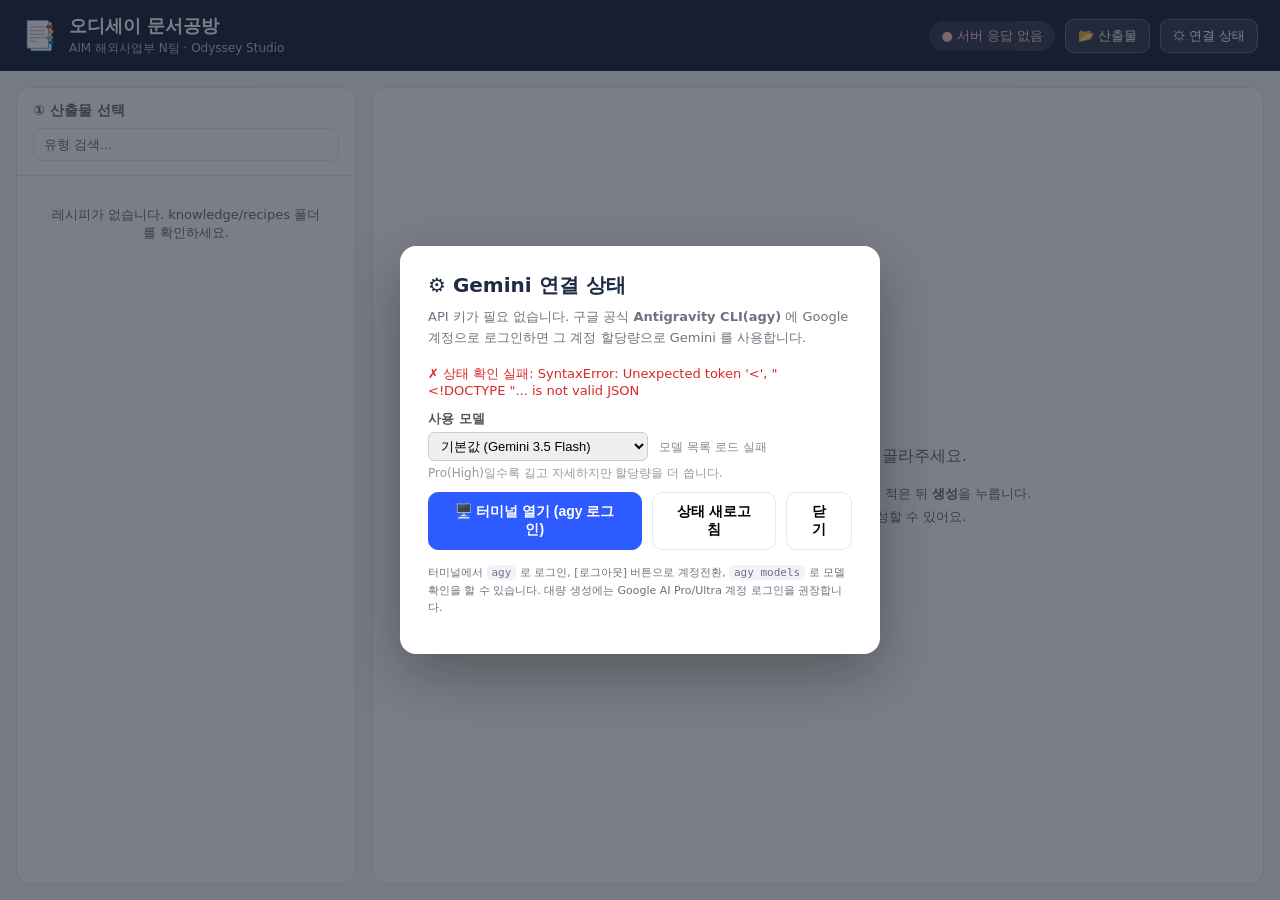
==== static/studio/index.html @ ab2c07b2 "feat(agy): UI model selector (dropdown) — pick Flash/Pro/Claude without commands - runner: get_model" ====
<!DOCTYPE html>
<html lang="ko">
<head>
  <meta charset="UTF-8" />
  <meta name="viewport" content="width=device-width, initial-scale=1.0" />
  <title>오디세이 문서공방 · AIM</title>
  <link rel="stylesheet" href="/static/studio/studio.css" />
</head>
<body>
  <header class="topbar">
    <div class="brand">
      <span class="logo">📑</span>
      <div>
        <h1>오디세이 문서공방</h1>
        <p class="sub">AIM 해외사업부 N팀 · Odyssey Studio</p>
      </div>
    </div>
    <div class="topbar-right">
      <div class="status" id="status-chip" title="Gemini(agy) 연결 상태">● 확인 중…</div>
      <button id="open-outputs" class="btn-ghost" title="이 PC에 생성된 산출물 목록">📂 산출물</button>
      <button id="open-settings" class="btn-ghost" title="Gemini 연결 상태·터미널">⚙ 연결 상태</button>
    </div>
  </header>

  <!-- 산출물 목록 모달 -->
  <div id="outputs-overlay" class="overlay" style="display:none">
    <div class="modal modal-wide">
      <h2>📂 최근 산출물</h2>
      <p class="modal-sub">이 PC(<code>data/studio/outputs</code>)에 저장된 생성 결과입니다. 클릭하면 내려받습니다.</p>
      <div id="outputs-list" class="outputs-list"><div class="empty">불러오는 중…</div></div>
      <div class="modal-actions"><button id="close-outputs" class="btn">닫기</button></div>
    </div>
  </div>

  <!-- 연결 상태 모달 -->
  <div id="settings-overlay" class="overlay" style="display:none">
    <div class="modal">
      <h2>⚙ Gemini 연결 상태</h2>
      <p class="modal-sub" id="settings-intro">
        API 키가 필요 없습니다. 구글 공식 <b>Antigravity CLI(agy)</b> 에 Google 계정으로
        로그인하면 그 계정 할당량으로 Gemini 를 사용합니다.
      </p>
      <div class="modal-status" id="set-status">상태 확인 중…</div>
      <div style="margin:10px 0;">
        <label for="studio-model" style="font-size:13px;color:#555;">사용 모델&nbsp;</label>
        <select id="studio-model" style="padding:5px 8px;border-radius:6px;border:1px solid #ccc;font-size:13px;min-width:220px;">
          <option value="">기본값 (Gemini 3.5 Flash)</option>
        </select>
        <span id="studio-model-msg" style="font-size:12px;color:#888;margin-left:6px;"></span>
        <div style="font-size:12px;color:#999;margin-top:4px;">Pro(High)일수록 길고 자세하지만 할당량을 더 씁니다.</div>
      </div>
      <div class="modal-actions">
        <button id="open-terminal" class="btn primary" type="button">🖥️ 터미널 열기 (agy 로그인)</button>
        <button id="refresh-settings" class="btn">상태 새로고침</button>
        <button id="close-settings" class="btn">닫기</button>
      </div>
      <p class="modal-hint">터미널에서 <code>agy</code> 로 로그인, [로그아웃] 버튼으로 계정전환, <code>agy models</code> 로 모델 확인을 할 수 있습니다.
        대량 생성에는 Google AI Pro/Ultra 계정 로그인을 권장합니다.</p>
    </div>
  </div>

  <main class="layout">
    <!-- 좌측: 산출물 유형 버튼 카탈로그 -->
    <section class="panel catalog">
      <div class="panel-head">
        <h2>① 산출물 선택</h2>
        <input id="search" type="search" placeholder="유형 검색…" />
      </div>
      <div id="catalog" class="catalog-list">
        <div class="empty">레시피를 불러오는 중…</div>
      </div>
    </section>

    <!-- 우측: 입력 + 지시 + 생성 + 결과 -->
    <section class="panel work">
      <div id="work-empty" class="work-empty">
        <p>왼쪽에서 만들 <b>산출물 유형</b>을 골라주세요.</p>
        <p class="hint">입력 문서를 끌어다 넣고, 필요하면 추가 지시를 적은 뒤 <b>생성</b>을 누릅니다.<br/>
        입력이 없어도 <b>지시(메모)만으로</b> 생성할 수 있어요.</p>
      </div>

      <div id="work" class="work-body" style="display:none">
        <div class="work-head">
          <h2 id="recipe-name">산출물</h2>
          <span id="recipe-format" class="badge"></span>
        </div>
        <p id="recipe-desc" class="recipe-desc"></p>

        <h3 class="step">② 입력 문서</h3>
        <div id="inputs" class="inputs"></div>

        <h3 class="step">③ 추가 지시 / 메모 <span class="opt">(선택 · 채팅처럼)</span></h3>
        <textarea id="instruction" rows="3"
          placeholder="예) 10차 일정만 강조해줘 / 표는 빼고 서술형으로 / 공식적인 톤으로"></textarea>

        <div class="actions">
          <button id="generate" class="btn primary">④ 생성하기</button>
          <span id="gen-spinner" class="spinner" style="display:none"></span>
        </div>

        <!-- 결과 -->
        <div id="result" class="result" style="display:none">
          <div class="result-head">
            <h3>결과</h3>
            <div id="downloads" class="downloads"></div>
          </div>
          <div id="warnings" class="warnings"></div>
          <div id="preview" class="preview"></div>

          <h3 class="step">⑤ 채팅으로 수정</h3>
          <div id="chat" class="chat"></div>
          <div class="chat-input">
            <input id="refine" type="text" placeholder="예) 3절을 더 자세히 / 결론 문단 추가" />
            <button id="refine-btn" class="btn">보내기</button>
          </div>
        </div>
      </div>
    </section>
  </main>

  <script src="/static/studio/studio.js"></script>
</body>
</html>
---- static/studio/studio.css ----
:root{
  --bg:#f4f6fb; --panel:#ffffff; --ink:#1f2a44; --muted:#6b7280;
  --line:#e5e8f0; --accent:#2e5bff; --accent-weak:#eaf0ff; --ok:#16a34a; --warn:#d97706; --err:#dc2626;
  --radius:14px;
}
*{box-sizing:border-box}
body{margin:0;font-family:"Pretendard","맑은 고딕","Malgun Gothic",system-ui,sans-serif;
  background:var(--bg);color:var(--ink);height:100vh;display:flex;flex-direction:column}

/* 상단바 */
.topbar{display:flex;justify-content:space-between;align-items:center;
  padding:14px 22px;background:var(--ink);color:#fff}
.brand{display:flex;align-items:center;gap:12px}
.brand .logo{font-size:28px}
.topbar h1{font-size:18px;margin:0}
.topbar .sub{margin:2px 0 0;font-size:12px;opacity:.7}
.topbar-right{display:flex;align-items:center;gap:10px}
.status{font-size:13px;padding:6px 12px;border-radius:999px;background:rgba(255,255,255,.12);cursor:pointer}
.status.ok{color:#bbf7d0}.status.bad{color:#fecaca}
.btn-ghost{background:rgba(255,255,255,.12);color:#fff;border:1px solid rgba(255,255,255,.25);
  border-radius:9px;padding:7px 12px;font-size:13px;cursor:pointer}
.btn-ghost:hover{background:rgba(255,255,255,.22)}

/* 모달 */
.overlay{position:fixed;inset:0;background:rgba(15,20,35,.55);display:flex;
  align-items:center;justify-content:center;z-index:100}
.modal{background:#fff;border-radius:16px;padding:26px 28px;width:min(480px,92vw);
  box-shadow:0 20px 60px rgba(0,0,0,.3)}
.modal h2{margin:0 0 8px;font-size:20px}
.modal-sub{color:var(--muted);font-size:13px;line-height:1.6;margin:0 0 16px}
.modal label{display:block;font-size:12px;font-weight:700;color:var(--ink);margin:12px 0 4px}
.modal input{width:100%;border:1px solid var(--line);border-radius:10px;padding:10px 12px;font-size:14px}
.modal-status{min-height:20px;margin:12px 0 4px;font-size:13px}
.modal-status.ok{color:var(--ok)}.modal-status.bad{color:var(--err)}
.modal-actions{display:flex;gap:10px;margin-top:8px}
.modal-hint{font-size:11px;color:var(--muted);margin-top:14px;line-height:1.6}
.modal code{background:#f1f3f8;padding:1px 5px;border-radius:5px}

/* 산출물 목록 */
.modal-wide{width:min(720px,94vw)}
.outputs-list{max-height:58vh;overflow:auto;margin:10px 0}
.out-row{display:flex;align-items:center;gap:10px;padding:9px 11px;border:1px solid var(--line);
  border-radius:9px;margin:6px 0;text-decoration:none;color:var(--ink)}
.out-row:hover{border-color:var(--accent);background:var(--accent-weak)}
.out-fmt{font-size:11px;font-weight:700;color:var(--accent);background:var(--accent-weak);
  padding:2px 8px;border-radius:999px;min-width:50px;text-align:center;flex:none}
.out-name{flex:1;font-size:13px;word-break:break-all}
.out-meta{font-size:11px;color:var(--muted);white-space:nowrap;flex:none}

/* 레이아웃 */
.layout{flex:1;display:grid;grid-template-columns:340px 1fr;gap:16px;padding:16px;overflow:hidden}
.panel{background:var(--panel);border:1px solid var(--line);border-radius:var(--radius);
  display:flex;flex-direction:column;overflow:hidden}
.panel-head{padding:14px 16px;border-bottom:1px solid var(--line)}
.panel-head h2{margin:0 0 8px;font-size:14px;color:var(--muted)}
.panel-head input{width:100%;padding:8px 10px;border:1px solid var(--line);border-radius:9px;font-size:13px}

/* 카탈로그 */
.catalog-list{overflow:auto;padding:10px}
.cat-group{margin-bottom:8px}
.cat-title{font-size:11px;font-weight:700;color:var(--muted);text-transform:uppercase;
  padding:8px 6px;letter-spacing:.04em;cursor:pointer;user-select:none;
  display:flex;align-items:center;gap:6px;border-radius:7px}
.cat-title:hover{background:var(--accent-weak);color:var(--accent)}
.cat-caret{font-size:9px;width:10px;display:inline-block;flex:none}
.recipe-btn{display:block;width:100%;text-align:left;border:1px solid var(--line);
  background:#fff;border-radius:11px;padding:11px 12px;margin:6px 0;cursor:pointer;transition:.12s}
.recipe-btn:hover{border-color:var(--accent);background:var(--accent-weak)}
.recipe-btn.active{border-color:var(--accent);background:var(--accent-weak);box-shadow:0 0 0 2px var(--accent-weak)}
.recipe-btn .rb-name{font-weight:600;font-size:14px}
.recipe-btn .rb-meta{font-size:11px;color:var(--muted);margin-top:3px}
.badge{display:inline-block;font-size:11px;font-weight:700;color:var(--accent);
  background:var(--accent-weak);padding:2px 8px;border-radius:999px;text-transform:uppercase}

/* 작업 패널 */
.work{padding:0}
.work-empty{margin:auto;text-align:center;color:var(--muted);padding:40px}
.work-empty .hint{font-size:13px;margin-top:10px;line-height:1.7}
.work-body{overflow:auto;padding:20px 24px}
.work-head{display:flex;align-items:center;gap:10px}
.work-head h2{margin:0;font-size:20px}
.recipe-desc{color:var(--muted);font-size:13px;margin:6px 0 4px}
.step{font-size:14px;margin:22px 0 8px;color:var(--ink)}
.step .opt{font-weight:400;color:var(--muted);font-size:12px}

/* 입력 슬롯 */
.inputs{display:flex;flex-direction:column;gap:10px}
.slot{border:1.5px dashed var(--line);border-radius:11px;padding:12px 14px;transition:.12s}
.slot.req{border-color:#fbbf9d}
.slot.has{border-style:solid;border-color:var(--ok);background:#f0fdf4}
.slot.drag{border-color:var(--accent);background:var(--accent-weak)}
.slot .s-label{font-weight:600;font-size:13px}
.slot .s-req{color:var(--err);margin-left:4px}
.slot .s-accept{font-size:11px;color:var(--muted);margin-top:2px}
.slot .s-file{font-size:12px;color:var(--ok);margin-top:6px;display:none}
.slot input[type=file]{margin-top:8px;font-size:12px;width:100%}

textarea,.chat-input input{width:100%;border:1px solid var(--line);border-radius:10px;
  padding:10px 12px;font-size:13px;font-family:inherit;resize:vertical}

/* 버튼 */
.actions{margin-top:16px;display:flex;align-items:center;gap:12px}
.btn{border:1px solid var(--line);background:#fff;border-radius:10px;padding:10px 18px;
  font-size:14px;cursor:pointer;font-weight:600}
.btn:hover{border-color:var(--accent)}
.btn.primary{background:var(--accent);color:#fff;border-color:var(--accent)}
.btn.primary:hover{filter:brightness(1.06)}
.btn:disabled{opacity:.5;cursor:not-allowed}
.spinner{width:18px;height:18px;border:3px solid var(--line);border-top-color:var(--accent);
  border-radius:50%;animation:spin .8s linear infinite;display:inline-block}
@keyframes spin{to{transform:rotate(360deg)}}

/* 결과 */
.result{margin-top:24px;border-top:1px solid var(--line);padding-top:16px}
.result-head{display:flex;justify-content:space-between;align-items:center}
.downloads{display:flex;gap:8px;flex-wrap:wrap}
.dl{font-size:13px;text-decoration:none;background:var(--ink);color:#fff;padding:7px 13px;border-radius:9px}
.dl.alt{background:#fff;color:var(--ink);border:1px solid var(--line)}
.warnings{margin:10px 0}
.warnings .w{background:#fff7ed;border:1px solid #fed7aa;color:var(--warn);
  padding:8px 12px;border-radius:9px;font-size:12px;margin:6px 0;white-space:pre-wrap}
.preview{background:#fbfcfe;border:1px solid var(--line);border-radius:11px;padding:18px 22px;
  margin-top:10px;line-height:1.7;font-size:14px;max-height:520px;overflow:auto}
.preview h1{font-size:22px;border-bottom:2px solid var(--accent);padding-bottom:6px}
.preview h2{font-size:18px;margin-top:18px}.preview h3{font-size:15px}
.preview table{border-collapse:collapse;width:100%;margin:10px 0}
.preview th,.preview td{border:1px solid var(--line);padding:6px 9px;font-size:13px}
.preview th{background:var(--accent-weak)}

/* 채팅 */
.chat{display:flex;flex-direction:column;gap:8px;margin-bottom:10px}
.msg{padding:8px 12px;border-radius:11px;font-size:13px;max-width:80%}
.msg.user{align-self:flex-end;background:var(--accent);color:#fff}
.msg.assistant{align-self:flex-start;background:#eef1f7}
.chat-input{display:flex;gap:8px}
.chat-input input{flex:1}
.empty{color:var(--muted);text-align:center;padding:20px;font-size:13px}
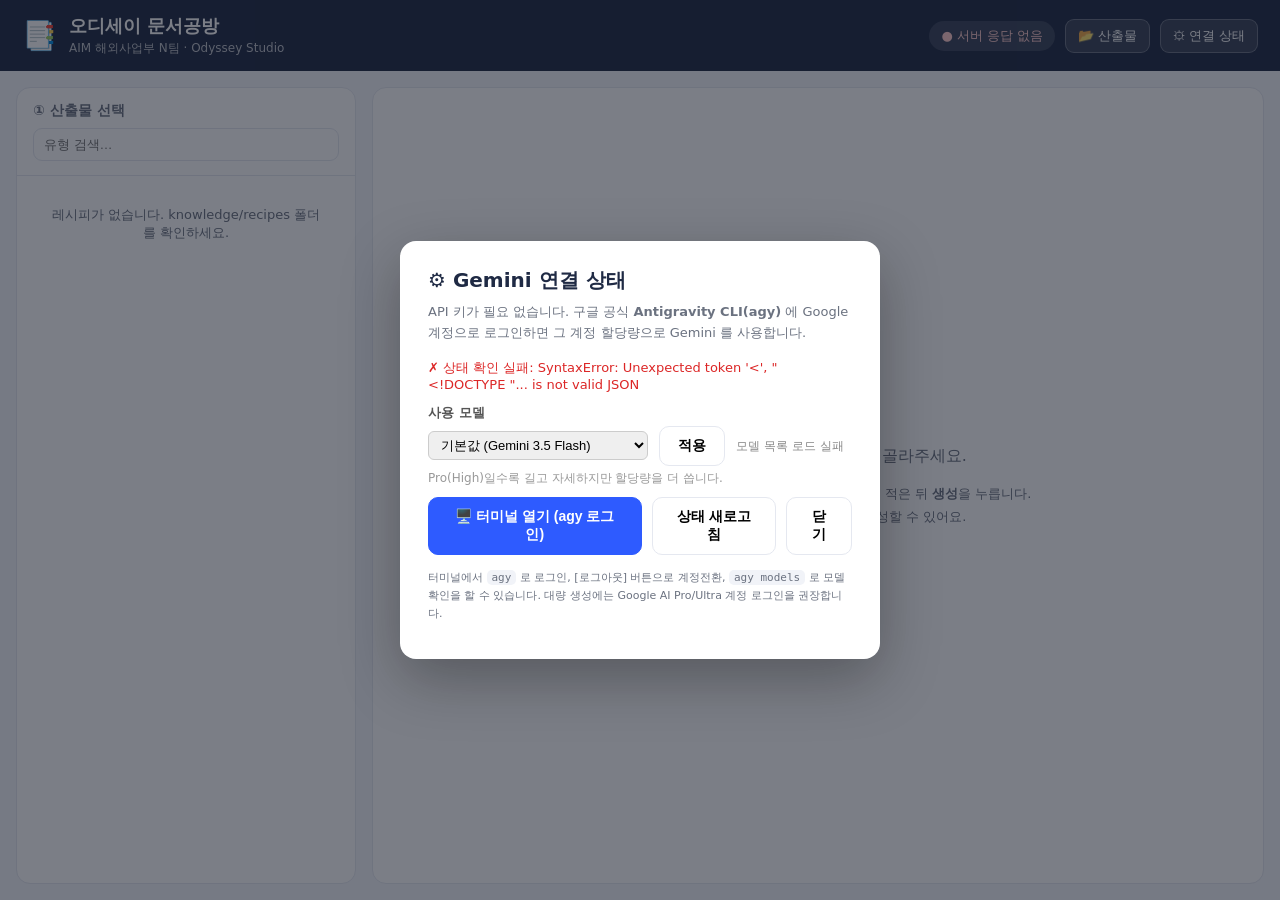
==== commit 9259ce4f: "feat(agy model): single savable place — dropdown + [적용] in 연결상태 modal - 모델 선택을 studio [⚙ 연결 상태] 창 한 " ====
--- a/static/studio/index.html
+++ b/static/studio/index.html
@@ -46,6 +46,7 @@
         <select id="studio-model" style="padding:5px 8px;border-radius:6px;border:1px solid #ccc;font-size:13px;min-width:220px;">
           <option value="">기본값 (Gemini 3.5 Flash)</option>
         </select>
+        <button id="apply-model" class="btn" type="button" style="margin-left:6px;">적용</button>
         <span id="studio-model-msg" style="font-size:12px;color:#888;margin-left:6px;"></span>
         <div style="font-size:12px;color:#999;margin-top:4px;">Pro(High)일수록 길고 자세하지만 할당량을 더 씁니다.</div>
       </div>
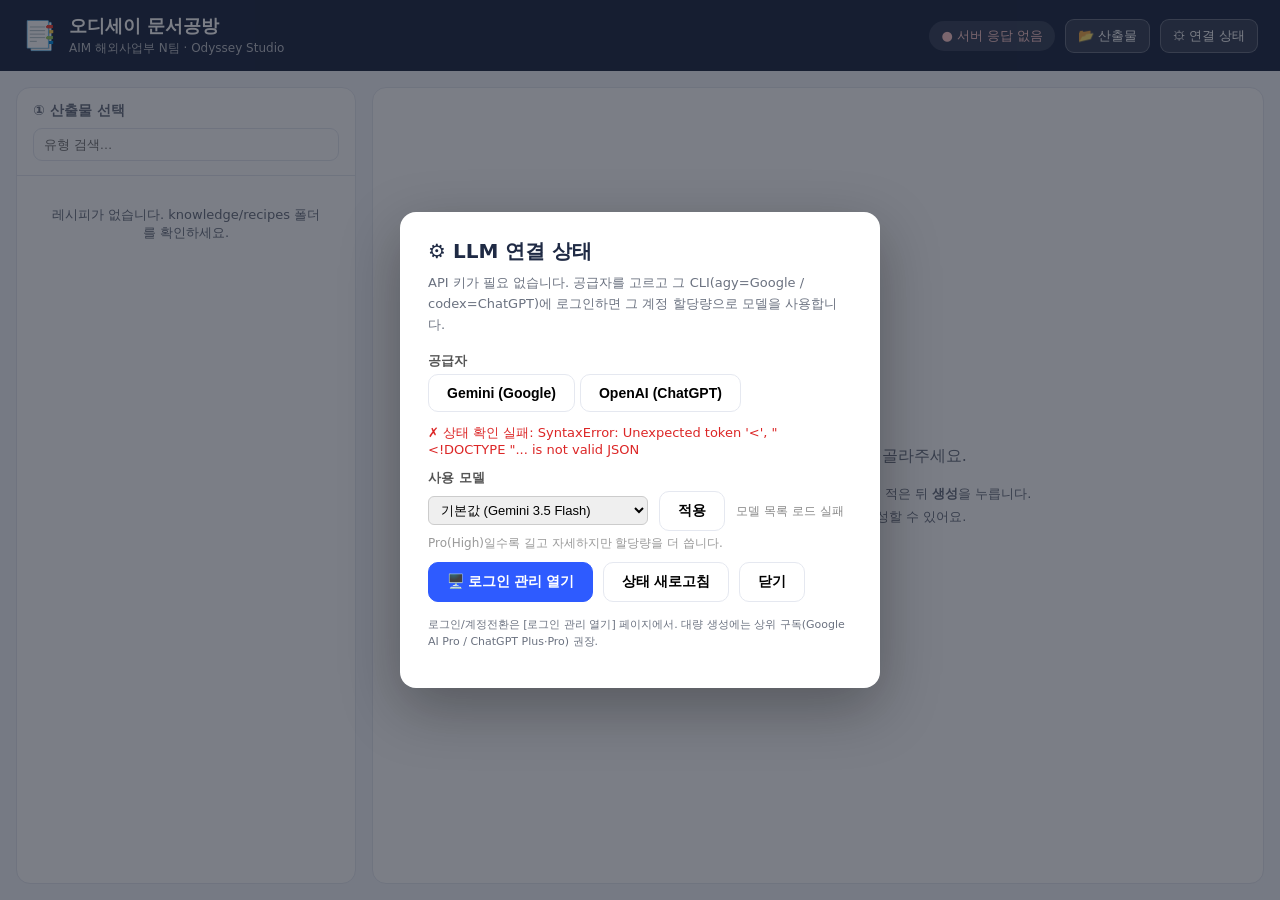
==== commit 16531c14: "feat: OpenAI(Codex CLI) 공급자 추가 — Gemini(agy) ↔ OpenAI(codex) 토글 - services/codex/{auth,runner}: code" ====
--- a/static/studio/index.html
+++ b/static/studio/index.html
@@ -35,11 +35,16 @@
   <!-- 연결 상태 모달 -->
   <div id="settings-overlay" class="overlay" style="display:none">
     <div class="modal">
-      <h2>⚙ Gemini 연결 상태</h2>
+      <h2>⚙ LLM 연결 상태</h2>
       <p class="modal-sub" id="settings-intro">
-        API 키가 필요 없습니다. 구글 공식 <b>Antigravity CLI(agy)</b> 에 Google 계정으로
-        로그인하면 그 계정 할당량으로 Gemini 를 사용합니다.
+        API 키가 필요 없습니다. 공급자를 고르고 그 CLI(agy=Google / codex=ChatGPT)에 로그인하면
+        그 계정 할당량으로 모델을 사용합니다.
       </p>
+      <div style="margin:8px 0 12px;">
+        <label style="font-size:13px;color:#555;">공급자&nbsp;</label>
+        <button id="prov-agy" class="btn" type="button">Gemini (Google)</button>
+        <button id="prov-codex" class="btn" type="button">OpenAI (ChatGPT)</button>
+      </div>
       <div class="modal-status" id="set-status">상태 확인 중…</div>
       <div style="margin:10px 0;">
         <label for="studio-model" style="font-size:13px;color:#555;">사용 모델&nbsp;</label>
@@ -51,12 +56,11 @@
         <div style="font-size:12px;color:#999;margin-top:4px;">Pro(High)일수록 길고 자세하지만 할당량을 더 씁니다.</div>
       </div>
       <div class="modal-actions">
-        <button id="open-terminal" class="btn primary" type="button">🖥️ 터미널 열기 (agy 로그인)</button>
+        <button id="open-terminal" class="btn primary" type="button">🖥️ 로그인 관리 열기</button>
         <button id="refresh-settings" class="btn">상태 새로고침</button>
         <button id="close-settings" class="btn">닫기</button>
       </div>
-      <p class="modal-hint">터미널에서 <code>agy</code> 로 로그인, [로그아웃] 버튼으로 계정전환, <code>agy models</code> 로 모델 확인을 할 수 있습니다.
-        대량 생성에는 Google AI Pro/Ultra 계정 로그인을 권장합니다.</p>
+      <p class="modal-hint">로그인/계정전환은 [로그인 관리 열기] 페이지에서. 대량 생성에는 상위 구독(Google AI Pro / ChatGPT Plus·Pro) 권장.</p>
     </div>
   </div>
 
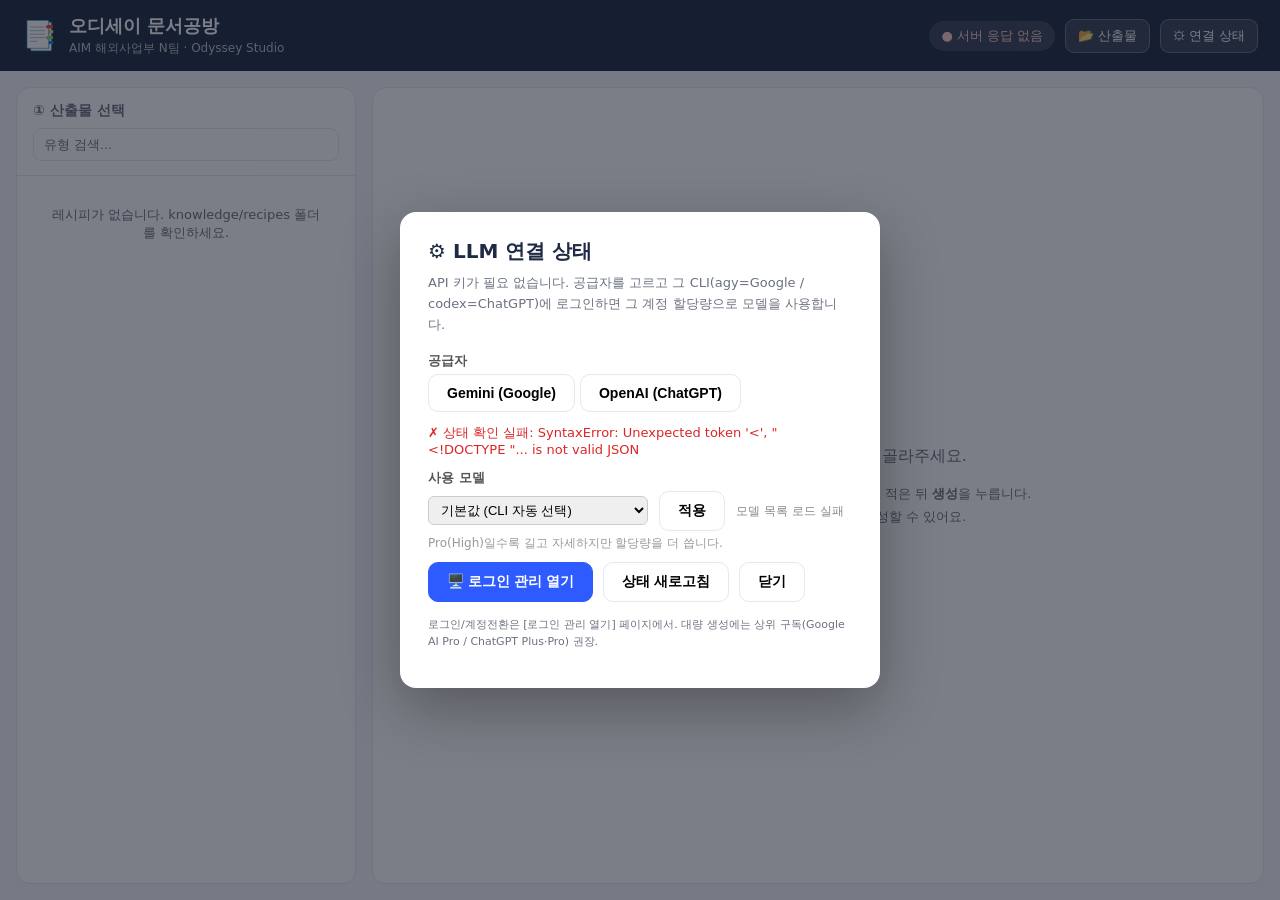
==== commit 69e68a35: "fix(codex): parse `codex debug models` JSON; add GPT-5.x to cost table - codex debug models emits JS" ====
--- a/static/studio/index.html
+++ b/static/studio/index.html
@@ -49,7 +49,7 @@
       <div style="margin:10px 0;">
         <label for="studio-model" style="font-size:13px;color:#555;">사용 모델&nbsp;</label>
         <select id="studio-model" style="padding:5px 8px;border-radius:6px;border:1px solid #ccc;font-size:13px;min-width:220px;">
-          <option value="">기본값 (Gemini 3.5 Flash)</option>
+          <option value="">기본값 (CLI 자동 선택)</option>
         </select>
         <button id="apply-model" class="btn" type="button" style="margin-left:6px;">적용</button>
         <span id="studio-model-msg" style="font-size:12px;color:#888;margin-left:6px;"></span>
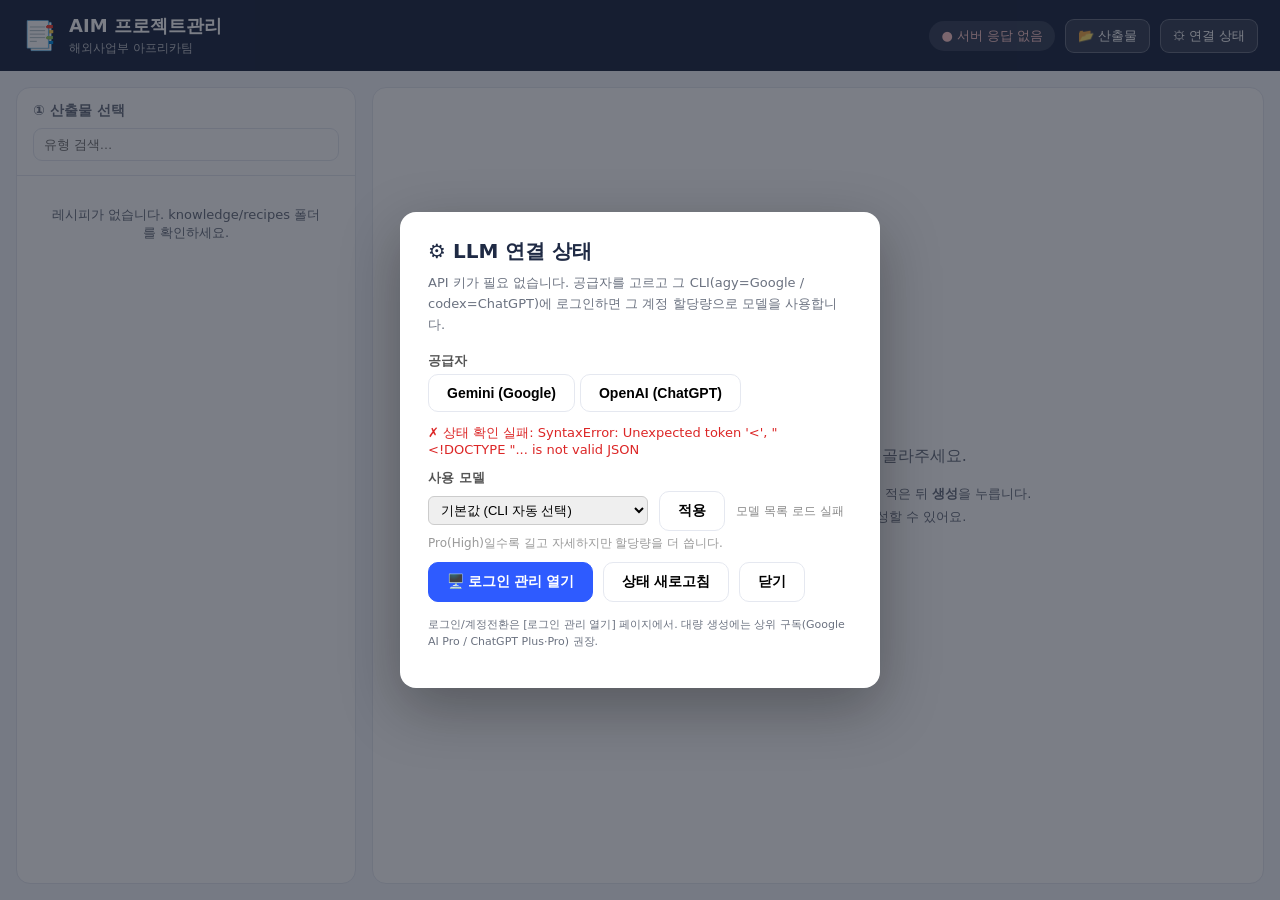
==== commit 1fa0b373: "chore(branding): studio header -> "AIM 프로젝트관리 / 해외사업부 아프리카팀" Update studio page H1, subtitle, and ta" ====
--- a/static/studio/index.html
+++ b/static/studio/index.html
@@ -3,7 +3,7 @@
 <head>
   <meta charset="UTF-8" />
   <meta name="viewport" content="width=device-width, initial-scale=1.0" />
-  <title>오디세이 문서공방 · AIM</title>
+  <title>AIM 프로젝트관리</title>
   <link rel="stylesheet" href="/static/studio/studio.css" />
 </head>
 <body>
@@ -11,8 +11,8 @@
     <div class="brand">
       <span class="logo">📑</span>
       <div>
-        <h1>오디세이 문서공방</h1>
-        <p class="sub">AIM 해외사업부 N팀 · Odyssey Studio</p>
+        <h1>AIM 프로젝트관리</h1>
+        <p class="sub">해외사업부 아프리카팀</p>
       </div>
     </div>
     <div class="topbar-right">
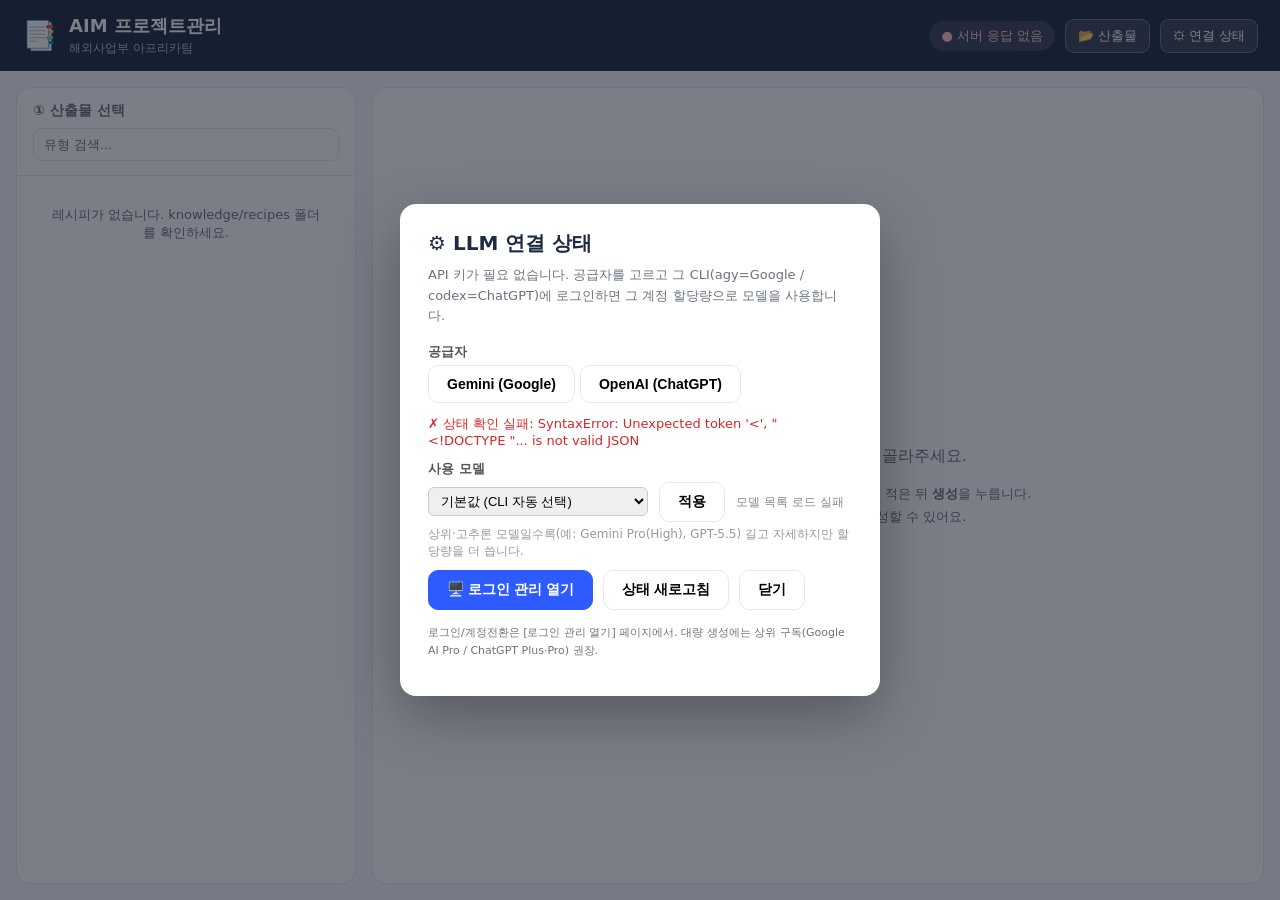
==== commit 121f3caf: "fix(studio): use active provider's selected model (not gemini default) chat() forced `config.DEFAULT" ====
--- a/static/studio/index.html
+++ b/static/studio/index.html
@@ -53,7 +53,7 @@
         </select>
         <button id="apply-model" class="btn" type="button" style="margin-left:6px;">적용</button>
         <span id="studio-model-msg" style="font-size:12px;color:#888;margin-left:6px;"></span>
-        <div style="font-size:12px;color:#999;margin-top:4px;">Pro(High)일수록 길고 자세하지만 할당량을 더 씁니다.</div>
+        <div style="font-size:12px;color:#999;margin-top:4px;">상위·고추론 모델일수록(예: Gemini Pro(High), GPT-5.5) 길고 자세하지만 할당량을 더 씁니다.</div>
       </div>
       <div class="modal-actions">
         <button id="open-terminal" class="btn primary" type="button">🖥️ 로그인 관리 열기</button>
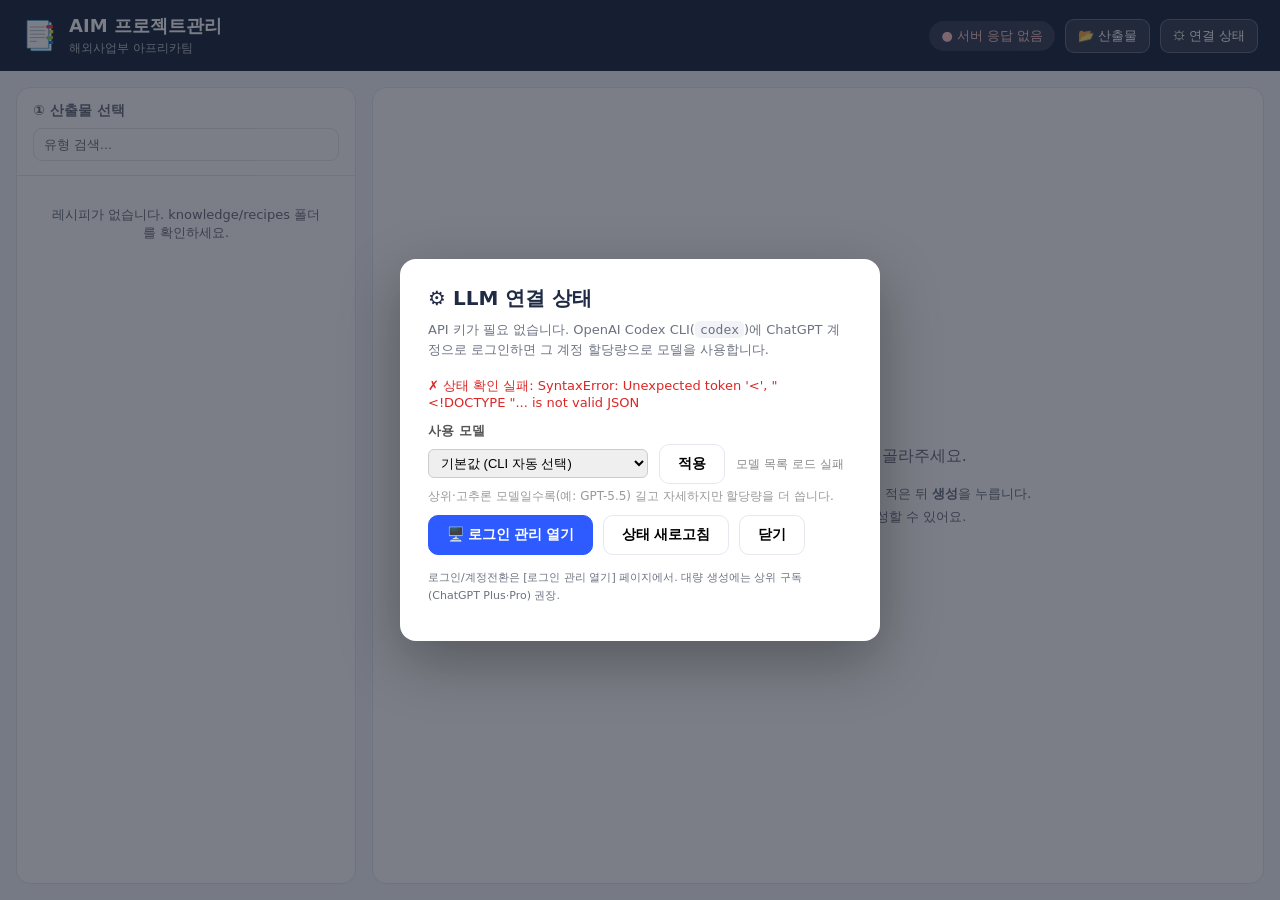
==== commit e0b75ed5: "refactor: remove agy (Antigravity/Gemini), make app OpenAI(codex)-only agy(Antigravity CLI) automate" ====
--- a/static/studio/index.html
+++ b/static/studio/index.html
@@ -16,9 +16,9 @@
       </div>
     </div>
     <div class="topbar-right">
-      <div class="status" id="status-chip" title="Gemini(agy) 연결 상태">● 확인 중…</div>
+      <div class="status" id="status-chip" title="OpenAI(codex) 연결 상태">● 확인 중…</div>
       <button id="open-outputs" class="btn-ghost" title="이 PC에 생성된 산출물 목록">📂 산출물</button>
-      <button id="open-settings" class="btn-ghost" title="Gemini 연결 상태·터미널">⚙ 연결 상태</button>
+      <button id="open-settings" class="btn-ghost" title="OpenAI 연결 상태·로그인">⚙ 연결 상태</button>
     </div>
   </header>
 
@@ -37,14 +37,9 @@
     <div class="modal">
       <h2>⚙ LLM 연결 상태</h2>
       <p class="modal-sub" id="settings-intro">
-        API 키가 필요 없습니다. 공급자를 고르고 그 CLI(agy=Google / codex=ChatGPT)에 로그인하면
+        API 키가 필요 없습니다. OpenAI Codex CLI(<code>codex</code>)에 ChatGPT 계정으로 로그인하면
         그 계정 할당량으로 모델을 사용합니다.
       </p>
-      <div style="margin:8px 0 12px;">
-        <label style="font-size:13px;color:#555;">공급자&nbsp;</label>
-        <button id="prov-agy" class="btn" type="button">Gemini (Google)</button>
-        <button id="prov-codex" class="btn" type="button">OpenAI (ChatGPT)</button>
-      </div>
       <div class="modal-status" id="set-status">상태 확인 중…</div>
       <div style="margin:10px 0;">
         <label for="studio-model" style="font-size:13px;color:#555;">사용 모델&nbsp;</label>
@@ -53,14 +48,14 @@
         </select>
         <button id="apply-model" class="btn" type="button" style="margin-left:6px;">적용</button>
         <span id="studio-model-msg" style="font-size:12px;color:#888;margin-left:6px;"></span>
-        <div style="font-size:12px;color:#999;margin-top:4px;">상위·고추론 모델일수록(예: Gemini Pro(High), GPT-5.5) 길고 자세하지만 할당량을 더 씁니다.</div>
+        <div style="font-size:12px;color:#999;margin-top:4px;">상위·고추론 모델일수록(예: GPT-5.5) 길고 자세하지만 할당량을 더 씁니다.</div>
       </div>
       <div class="modal-actions">
         <button id="open-terminal" class="btn primary" type="button">🖥️ 로그인 관리 열기</button>
         <button id="refresh-settings" class="btn">상태 새로고침</button>
         <button id="close-settings" class="btn">닫기</button>
       </div>
-      <p class="modal-hint">로그인/계정전환은 [로그인 관리 열기] 페이지에서. 대량 생성에는 상위 구독(Google AI Pro / ChatGPT Plus·Pro) 권장.</p>
+      <p class="modal-hint">로그인/계정전환은 [로그인 관리 열기] 페이지에서. 대량 생성에는 상위 구독(ChatGPT Plus·Pro) 권장.</p>
     </div>
   </div>
 
@@ -94,9 +89,48 @@
         <h3 class="step">② 입력 문서</h3>
         <div id="inputs" class="inputs"></div>
 
+        <div class="style-slot">
+          <div class="s-label">🎨 지난 산출물 <span class="opt">(선택 · 문체·품질 참고)</span></div>
+          <div class="s-accept">과거 완성 문서를 넣으면 톤·구성·완성도를 맞춥니다. 데이터(수치·내용)는 위 입력에서만 가져옵니다.</div>
+          <input type="file" id="style-files" multiple />
+          <div id="style-list" class="s-file"></div>
+        </div>
+
         <h3 class="step">③ 추가 지시 / 메모 <span class="opt">(선택 · 채팅처럼)</span></h3>
         <textarea id="instruction" rows="3"
           placeholder="예) 10차 일정만 강조해줘 / 표는 빼고 서술형으로 / 공식적인 톤으로"></textarea>
+
+        <!-- 근거 기반 5단계 (보고서·발표자료·계획서류에서 자동 표시) -->
+        <div id="guided" class="guided" style="display:none">
+          <div class="guided-head">
+            <span class="guided-title">🧭 근거 기반 5단계</span>
+            <label class="guided-toggle"><input type="checkbox" id="guided-on" checked /> 단계별로 진행</label>
+          </div>
+          <ol id="step-strip" class="steps">
+            <li data-stage="learn"><span class="sx">①</span> 자료학습 <span class="st" id="st-learn"></span></li>
+            <li data-stage="research"><span class="sx">②</span> 딥리서치 <span class="st" id="st-research"></span></li>
+            <li data-stage="generate"><span class="sx">③</span> 생성 <span class="st" id="st-generate"></span></li>
+            <li data-stage="review"><span class="sx">④</span> 검수 <span class="st" id="st-review"></span></li>
+            <li data-stage="revise"><span class="sx">⑤</span> 검수반영 <span class="st" id="st-revise"></span></li>
+          </ol>
+          <div class="guided-actions">
+            <button id="s-learn" class="btn">① 자료학습</button>
+            <button id="s-research" class="btn">② 딥리서치(브리프)</button>
+            <button id="s-generate" class="btn primary">③ 문서 생성</button>
+            <button id="s-review" class="btn">④ 자동 검수</button>
+            <button id="s-revise" class="btn">⑤ 검수 반영</button>
+            <span id="guided-spinner" class="spinner" style="display:none"></span>
+            <span id="guided-msg" class="guided-msg"></span>
+          </div>
+          <div id="brief-wrap" class="brief-wrap" style="display:none">
+            <label class="brief-label">📋 리서치 브리프 <span class="opt">(편집 가능 · ③ 생성이 이 설계를 따름)</span></label>
+            <textarea id="brief-box" rows="8" placeholder="② 딥리서치를 누르면 자료 분석 브리프가 채워집니다."></textarea>
+          </div>
+          <div id="review-wrap" class="review-wrap" style="display:none">
+            <label class="brief-label">🔎 검수 결과 <span class="opt">(⑤ 검수 반영으로 문서에 적용)</span></label>
+            <div id="review-box" class="review-box"></div>
+          </div>
+        </div>
 
         <div class="actions">
           <button id="generate" class="btn primary">④ 생성하기</button>
--- a/static/studio/studio.css
+++ b/static/studio/studio.css
@@ -127,6 +127,36 @@
 .preview th,.preview td{border:1px solid var(--line);padding:6px 9px;font-size:13px}
 .preview th{background:var(--accent-weak)}
 
+/* 지난 산출물(문체 앵커) 슬롯 */
+.style-slot{border:1.5px dashed var(--line);border-radius:11px;padding:12px 14px;margin-top:10px}
+.style-slot .s-label{font-weight:600;font-size:13px}
+.style-slot .s-accept{font-size:11px;color:var(--muted);margin-top:2px}
+.style-slot input[type=file]{margin-top:8px;font-size:12px;width:100%}
+.style-slot .s-file{font-size:12px;color:var(--ok);margin-top:6px;display:none;word-break:break-all}
+
+/* 근거 기반 5단계 */
+.guided{margin-top:18px;border:1px solid var(--line);border-radius:12px;
+  background:linear-gradient(180deg,var(--accent-weak),#fff);padding:14px 16px}
+.guided-head{display:flex;justify-content:space-between;align-items:center}
+.guided-title{font-size:14px;font-weight:700;color:var(--accent)}
+.guided-toggle{font-size:12px;color:var(--muted);display:flex;align-items:center;gap:5px;cursor:pointer}
+.steps{list-style:none;display:flex;flex-wrap:wrap;gap:6px;margin:12px 0 4px;padding:0}
+.steps li{flex:1;min-width:88px;text-align:center;font-size:12px;font-weight:600;color:var(--muted);
+  background:#fff;border:1px solid var(--line);border-radius:9px;padding:7px 6px}
+.steps li .sx{color:var(--accent);font-weight:700}
+.steps li .st{margin-left:3px;color:var(--ok)}
+.guided-actions{display:flex;flex-wrap:wrap;align-items:center;gap:8px;margin-top:10px}
+.guided-actions .btn{padding:8px 13px;font-size:13px}
+.guided-msg{font-size:12px;color:var(--muted)}
+.brief-wrap,.review-wrap{margin-top:12px}
+.brief-label{display:block;font-size:13px;font-weight:600;margin-bottom:5px}
+.brief-label .opt{font-weight:400;color:var(--muted);font-size:11px}
+#brief-box{min-height:140px;background:#fff;font-family:"맑은 고딕","Malgun Gothic",monospace;font-size:12.5px;line-height:1.6}
+.review-box{background:#fff;border:1px solid var(--line);border-radius:11px;padding:14px 16px;
+  font-size:13px;line-height:1.7;max-height:360px;overflow:auto}
+.review-box h1,.review-box h2,.review-box h3{font-size:14px;margin:10px 0 4px}
+.review-box ul{margin:4px 0;padding-left:18px}
+
 /* 채팅 */
 .chat{display:flex;flex-direction:column;gap:8px;margin-bottom:10px}
 .msg{padding:8px 12px;border-radius:11px;font-size:13px;max-width:80%}
